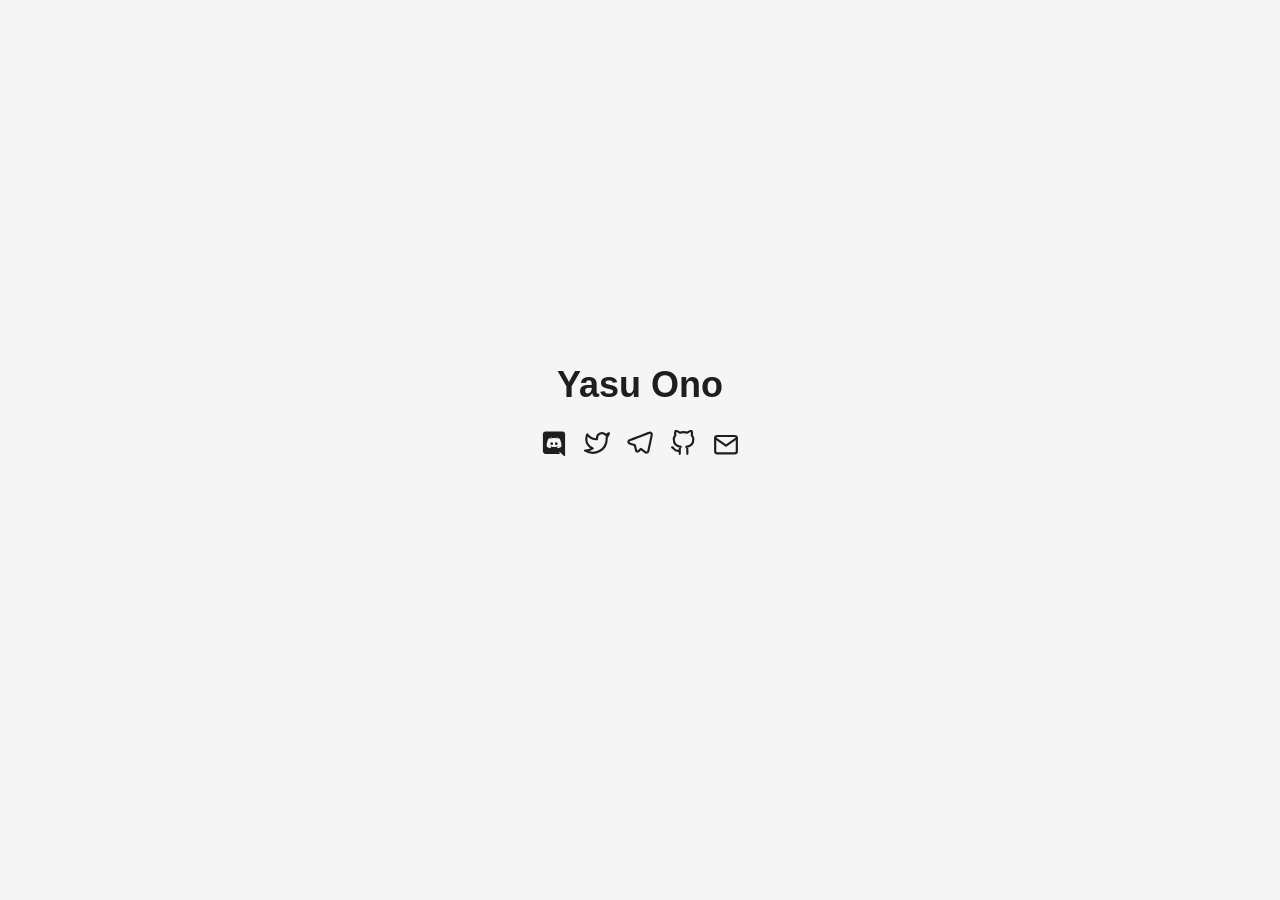
==== index.html @ a7e97d5b "deploy: e727024773650745188b9c780a12538a534c451f" ====
<!doctype html><html lang=en dir=auto>
<head><meta charset=utf-8>
<meta http-equiv=x-ua-compatible content="IE=edge">
<meta name=viewport content="width=device-width,initial-scale=1,shrink-to-fit=no">
<meta name=robots content="index, follow">
<title>Merededdo</title>
<meta name=description content>
<meta name=author content>
<link rel=canonical href=https://merded.xyz/>
<link crossorigin=anonymous href=/assets/css/stylesheet.min.64d1dd649ee1adbaa0cec90154a9b316f83065762fa07321161ede8f5a4046b4.css integrity="sha256-ZNHdZJ7hrbqgzskBVKmzFvgwZXYvoHMhFh7ej1pARrQ=" rel="preload stylesheet" as=style>
<link rel=icon href=https://merded.xyz/favicon.ico>
<link rel=icon type=image/png sizes=16x16 href=https://merded.xyz/favicon-16x16.png>
<link rel=icon type=image/png sizes=32x32 href=https://merded.xyz/favicon-32x32.png>
<link rel=apple-touch-icon href=https://merded.xyz/apple-touch-icon.png>
<link rel=mask-icon href=https://merded.xyz/safari-pinned-tab.svg>
<meta name=theme-color content="#2e2e33">
<meta name=msapplication-TileColor content="#2e2e33">
<meta name=generator content="Hugo 0.92.1">
<link rel=alternate type=application/rss+xml href=https://merded.xyz/index.xml>
<noscript>
<style>#theme-toggle,.top-link{display:none}</style>
<style>@media(prefers-color-scheme:dark){:root{--theme:rgb(29, 30, 32);--entry:rgb(46, 46, 51);--primary:rgb(218, 218, 219);--secondary:rgb(155, 156, 157);--tertiary:rgb(65, 66, 68);--content:rgb(196, 196, 197);--hljs-bg:rgb(46, 46, 51);--code-bg:rgb(55, 56, 62);--border:rgb(51, 51, 51)}.list{background:var(--theme)}.list:not(.dark)::-webkit-scrollbar-track{background:0 0}.list:not(.dark)::-webkit-scrollbar-thumb{border-color:var(--theme)}}</style>
</noscript>
<script async src="https://www.googletagmanager.com/gtag/js?id=G-RCVQD4CCDS"></script>
<script>var doNotTrack=!1;if(!doNotTrack){window.dataLayer=window.dataLayer||[];function gtag(){dataLayer.push(arguments)}gtag('js',new Date),gtag('config','G-RCVQD4CCDS',{anonymize_ip:!1})}</script>
<meta property="og:title" content="Merededdo">
<meta property="og:description" content>
<meta property="og:type" content="website">
<meta property="og:url" content="https://merded.xyz/">
<meta name=twitter:card content="summary">
<meta name=twitter:title content="Merededdo">
<meta name=twitter:description content>
<script type=application/ld+json>{"@context":"https://schema.org","@type":"Organization","name":"Merededdo","url":"https://merded.xyz/","description":"","thumbnailUrl":"https://merded.xyz/favicon.ico","sameAs":["https://discord.com/users/307774635204804608","https://twitter.com/MerdedSpade","https://t.me/Merededdo","https://github.com/Merded","mailto:merdedok@gmail.com"]}</script>
</head>
<body class=list id=top>
<script>window.matchMedia('(prefers-color-scheme: dark)').matches&&document.body.classList.add('dark')</script>
<header class=header>
<nav class=nav>
<div class=logo>
<a href=https://merded.xyz/ accesskey=h title="Merededdo (Alt + H)"></a>
<span class=logo-switches>
</span>
</div>
<ul id=menu>
</ul>
</nav>
</header>
<main class=main><div class=profile>
<div class=profile_inner>
<h1>Yasu Ono</h1>
<span></span><div class=social-icons>
<a href=https://discord.com/users/307774635204804608 target=_blank rel="noopener noreferrer me" title=Discord><svg xmlns="http://www.w3.org/2000/svg" viewBox="20 15 205 190" fill="currentcolor" stroke="none"><path d="M104.4 103.9c-5.7.0-10.2 5-10.2 11.1s4.6 11.1 10.2 11.1c5.7.0 10.2-5 10.2-11.1.1-6.1-4.5-11.1-10.2-11.1zm36.5.0c-5.7.0-10.2 5-10.2 11.1s4.6 11.1 10.2 11.1c5.7.0 10.2-5 10.2-11.1s-4.5-11.1-10.2-11.1z"/><path d="M189.5 20h-134C44.2 20 35 29.2 35 40.6v135.2c0 11.4 9.2 20.6 20.5 20.6h113.4l-5.3-18.5 12.8 11.9 12.1 11.2 21.5 19V40.6c0-11.4-9.2-20.6-20.5-20.6zm-38.6 130.6s-3.6-4.3-6.6-8.1c13.1-3.7 18.1-11.9 18.1-11.9-4.1 2.7-8 4.6-11.5 5.9-5 2.1-9.8 3.5-14.5 4.3-9.6 1.8-18.4 1.3-25.9-.1-5.7-1.1-10.6-2.7-14.7-4.3-2.3-.9-4.8-2-7.3-3.4-.3-.2-.6-.3-.9-.5-.2-.1-.3-.2-.4-.3-1.8-1-2.8-1.7-2.8-1.7s4.8 8 17.5 11.8c-3 3.8-6.7 8.3-6.7 8.3-22.1-.7-30.5-15.2-30.5-15.2.0-32.2 14.4-58.3 14.4-58.3 14.4-10.8 28.1-10.5 28.1-10.5l1 1.2c-18 5.2-26.3 13.1-26.3 13.1s2.2-1.2 5.9-2.9c10.7-4.7 19.2-6 22.7-6.3.6-.1 1.1-.2 1.7-.2 6.1-.8 13-1 20.2-.2 9.5 1.1 19.7 3.9 30.1 9.6.0.0-7.9-7.5-24.9-12.7l1.4-1.6s13.7-.3 28.1 10.5c0 0 14.4 26.1 14.4 58.3.0.0-8.5 14.5-30.6 15.2z"/></svg>
</a>
<a href=https://twitter.com/MerdedSpade target=_blank rel="noopener noreferrer me" title=Twitter><svg xmlns="http://www.w3.org/2000/svg" viewBox="0 0 24 24" fill="none" stroke="currentcolor" stroke-width="2" stroke-linecap="round" stroke-linejoin="round"><path d="M23 3a10.9 10.9.0 01-3.14 1.53 4.48 4.48.0 00-7.86 3v1A10.66 10.66.0 013 4s-4 9 5 13a11.64 11.64.0 01-7 2c9 5 20 0 20-11.5a4.5 4.5.0 00-.08-.83A7.72 7.72.0 0023 3z"/></svg>
</a>
<a href=https://t.me/Merededdo target=_blank rel="noopener noreferrer me" title=Telegram><svg xmlns="http://www.w3.org/2000/svg" viewBox="0 0 24 24" fill="none" stroke="currentcolor" stroke-width="2" stroke-linecap="round" stroke-linejoin="round"><path d="M21.198 2.433a2.242 2.242.0 00-1.022.215l-8.609 3.33c-2.068.8-4.133 1.598-5.724 2.21a405.15 405.15.0 01-2.849 1.09c-.42.147-.99.332-1.473.901-.728.968.193 1.798.919 2.286 1.61.516 3.275 1.009 4.654 1.472.509 1.793.997 3.592 1.48 5.388.16.36.506.494.864.498l-.002.018s.281.028.555-.038a2.1 2.1.0 00.933-.517c.345-.324 1.28-1.244 1.811-1.764l3.999 2.952.032.018s.442.311 1.09.355c.324.022.75-.04 1.116-.308.37-.27.613-.702.728-1.196.342-1.492 2.61-12.285 2.997-14.072l-.01.042c.27-1.006.17-1.928-.455-2.474a1.654 1.654.0 00-1.034-.407z"/></svg>
</a>
<a href=https://github.com/Merded target=_blank rel="noopener noreferrer me" title=Github><svg xmlns="http://www.w3.org/2000/svg" viewBox="0 0 24 24" fill="none" stroke="currentcolor" stroke-width="2" stroke-linecap="round" stroke-linejoin="round"><path d="M9 19c-5 1.5-5-2.5-7-3m14 6v-3.87a3.37 3.37.0 00-.94-2.61c3.14-.35 6.44-1.54 6.44-7A5.44 5.44.0 0020 4.77 5.07 5.07.0 0019.91 1S18.73.65 16 2.48a13.38 13.38.0 00-7 0C6.27.65 5.09 1 5.09 1A5.07 5.07.0 005 4.77 5.44 5.44.0 003.5 8.55c0 5.42 3.3 6.61 6.44 7A3.37 3.37.0 009 18.13V22"/></svg>
</a>
<a href=mailto:merdedok@gmail.com target=_blank rel="noopener noreferrer me" title=Email><svg xmlns="http://www.w3.org/2000/svg" viewBox="0 0 24 21" fill="none" stroke="currentcolor" stroke-width="2" stroke-linecap="round" stroke-linejoin="round"><path d="M4 4h16c1.1.0 2 .9 2 2v12c0 1.1-.9 2-2 2H4c-1.1.0-2-.9-2-2V6c0-1.1.9-2 2-2z"/><polyline points="22,6 12,13 2,6"/></svg>
</a>
</div>
</div>
</div>
</main>
<a href=#top aria-label="go to top" title="Go to Top (Alt + G)" class=top-link id=top-link accesskey=g><svg xmlns="http://www.w3.org/2000/svg" viewBox="0 0 12 6" fill="currentcolor"><path d="M12 6H0l6-6z"/></svg>
</a>
<script>let menu=document.getElementById('menu');menu&&(menu.scrollLeft=localStorage.getItem("menu-scroll-position"),menu.onscroll=function(){localStorage.setItem("menu-scroll-position",menu.scrollLeft)}),document.querySelectorAll('a[href^="#"]').forEach(a=>{a.addEventListener("click",function(b){b.preventDefault();var a=this.getAttribute("href").substr(1);window.matchMedia('(prefers-reduced-motion: reduce)').matches?document.querySelector(`[id='${decodeURIComponent(a)}']`).scrollIntoView():document.querySelector(`[id='${decodeURIComponent(a)}']`).scrollIntoView({behavior:"smooth"}),a==="top"?history.replaceState(null,null," "):history.pushState(null,null,`#${a}`)})})</script>
<script>var mybutton=document.getElementById("top-link");window.onscroll=function(){document.body.scrollTop>800||document.documentElement.scrollTop>800?(mybutton.style.visibility="visible",mybutton.style.opacity="1"):(mybutton.style.visibility="hidden",mybutton.style.opacity="0")}</script>
</body>
</html>
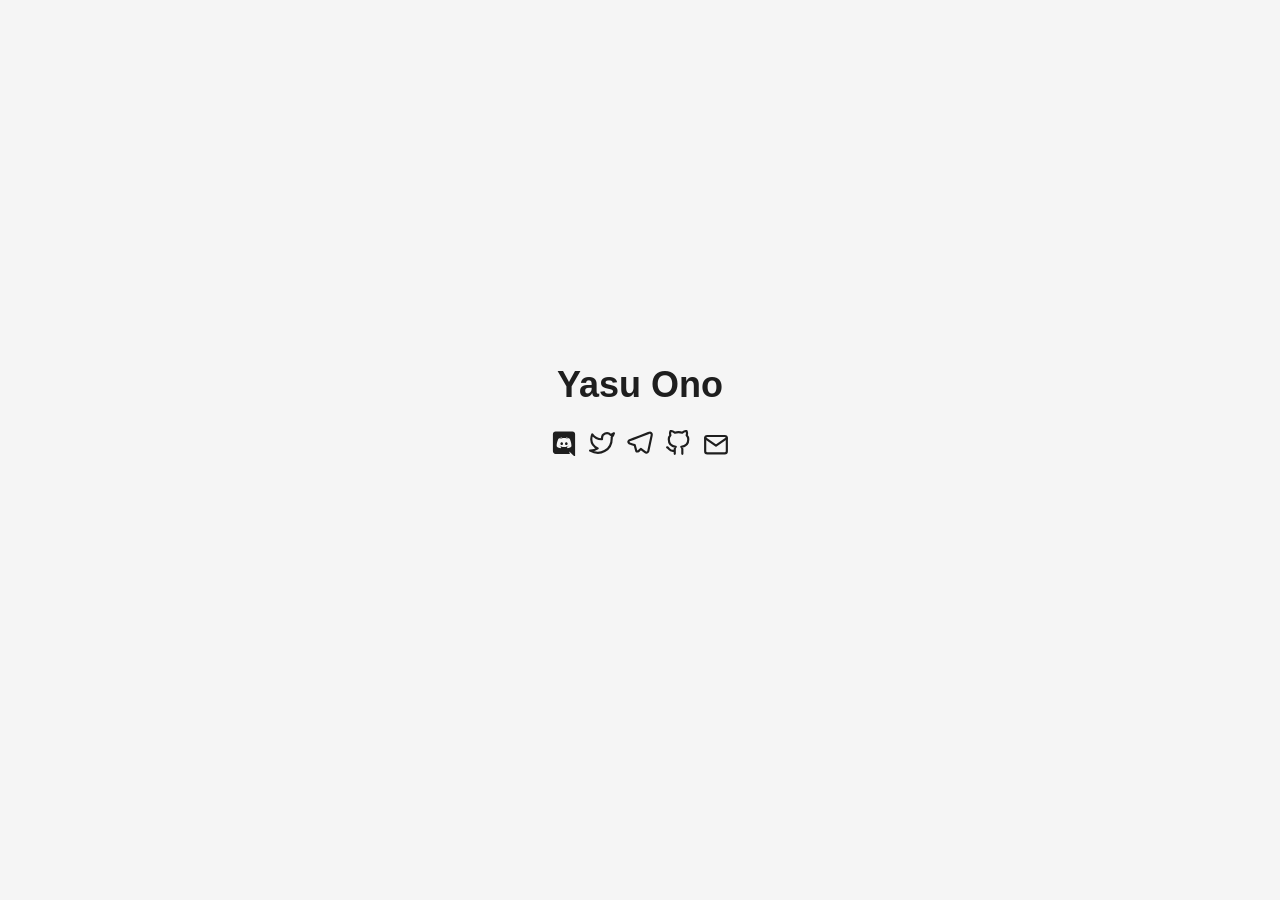
==== commit 111c64f6: "deploy: 8c650c1ca861eb2d2e8efac454b5f6c3cb1c83b9" ====
--- a/index.html
+++ b/index.html
@@ -1,71 +1,2 @@
-<!doctype html><html lang=en dir=auto>
-<head><meta charset=utf-8>
-<meta http-equiv=x-ua-compatible content="IE=edge">
-<meta name=viewport content="width=device-width,initial-scale=1,shrink-to-fit=no">
-<meta name=robots content="index, follow">
-<title>Merededdo</title>
-<meta name=description content>
-<meta name=author content>
-<link rel=canonical href=https://merded.xyz/>
-<link crossorigin=anonymous href=/assets/css/stylesheet.min.64d1dd649ee1adbaa0cec90154a9b316f83065762fa07321161ede8f5a4046b4.css integrity="sha256-ZNHdZJ7hrbqgzskBVKmzFvgwZXYvoHMhFh7ej1pARrQ=" rel="preload stylesheet" as=style>
-<link rel=icon href=https://merded.xyz/favicon.ico>
-<link rel=icon type=image/png sizes=16x16 href=https://merded.xyz/favicon-16x16.png>
-<link rel=icon type=image/png sizes=32x32 href=https://merded.xyz/favicon-32x32.png>
-<link rel=apple-touch-icon href=https://merded.xyz/apple-touch-icon.png>
-<link rel=mask-icon href=https://merded.xyz/safari-pinned-tab.svg>
-<meta name=theme-color content="#2e2e33">
-<meta name=msapplication-TileColor content="#2e2e33">
-<meta name=generator content="Hugo 0.92.1">
-<link rel=alternate type=application/rss+xml href=https://merded.xyz/index.xml>
-<noscript>
-<style>#theme-toggle,.top-link{display:none}</style>
-<style>@media(prefers-color-scheme:dark){:root{--theme:rgb(29, 30, 32);--entry:rgb(46, 46, 51);--primary:rgb(218, 218, 219);--secondary:rgb(155, 156, 157);--tertiary:rgb(65, 66, 68);--content:rgb(196, 196, 197);--hljs-bg:rgb(46, 46, 51);--code-bg:rgb(55, 56, 62);--border:rgb(51, 51, 51)}.list{background:var(--theme)}.list:not(.dark)::-webkit-scrollbar-track{background:0 0}.list:not(.dark)::-webkit-scrollbar-thumb{border-color:var(--theme)}}</style>
-</noscript>
-<script async src="https://www.googletagmanager.com/gtag/js?id=G-RCVQD4CCDS"></script>
-<script>var doNotTrack=!1;if(!doNotTrack){window.dataLayer=window.dataLayer||[];function gtag(){dataLayer.push(arguments)}gtag('js',new Date),gtag('config','G-RCVQD4CCDS',{anonymize_ip:!1})}</script>
-<meta property="og:title" content="Merededdo">
-<meta property="og:description" content>
-<meta property="og:type" content="website">
-<meta property="og:url" content="https://merded.xyz/">
-<meta name=twitter:card content="summary">
-<meta name=twitter:title content="Merededdo">
-<meta name=twitter:description content>
-<script type=application/ld+json>{"@context":"https://schema.org","@type":"Organization","name":"Merededdo","url":"https://merded.xyz/","description":"","thumbnailUrl":"https://merded.xyz/favicon.ico","sameAs":["https://discord.com/users/307774635204804608","https://twitter.com/MerdedSpade","https://t.me/Merededdo","https://github.com/Merded","mailto:merdedok@gmail.com"]}</script>
-</head>
-<body class=list id=top>
-<script>window.matchMedia('(prefers-color-scheme: dark)').matches&&document.body.classList.add('dark')</script>
-<header class=header>
-<nav class=nav>
-<div class=logo>
-<a href=https://merded.xyz/ accesskey=h title="Merededdo (Alt + H)"></a>
-<span class=logo-switches>
-</span>
-</div>
-<ul id=menu>
-</ul>
-</nav>
-</header>
-<main class=main><div class=profile>
-<div class=profile_inner>
-<h1>Yasu Ono</h1>
-<span></span><div class=social-icons>
-<a href=https://discord.com/users/307774635204804608 target=_blank rel="noopener noreferrer me" title=Discord><svg xmlns="http://www.w3.org/2000/svg" viewBox="20 15 205 190" fill="currentcolor" stroke="none"><path d="M104.4 103.9c-5.7.0-10.2 5-10.2 11.1s4.6 11.1 10.2 11.1c5.7.0 10.2-5 10.2-11.1.1-6.1-4.5-11.1-10.2-11.1zm36.5.0c-5.7.0-10.2 5-10.2 11.1s4.6 11.1 10.2 11.1c5.7.0 10.2-5 10.2-11.1s-4.5-11.1-10.2-11.1z"/><path d="M189.5 20h-134C44.2 20 35 29.2 35 40.6v135.2c0 11.4 9.2 20.6 20.5 20.6h113.4l-5.3-18.5 12.8 11.9 12.1 11.2 21.5 19V40.6c0-11.4-9.2-20.6-20.5-20.6zm-38.6 130.6s-3.6-4.3-6.6-8.1c13.1-3.7 18.1-11.9 18.1-11.9-4.1 2.7-8 4.6-11.5 5.9-5 2.1-9.8 3.5-14.5 4.3-9.6 1.8-18.4 1.3-25.9-.1-5.7-1.1-10.6-2.7-14.7-4.3-2.3-.9-4.8-2-7.3-3.4-.3-.2-.6-.3-.9-.5-.2-.1-.3-.2-.4-.3-1.8-1-2.8-1.7-2.8-1.7s4.8 8 17.5 11.8c-3 3.8-6.7 8.3-6.7 8.3-22.1-.7-30.5-15.2-30.5-15.2.0-32.2 14.4-58.3 14.4-58.3 14.4-10.8 28.1-10.5 28.1-10.5l1 1.2c-18 5.2-26.3 13.1-26.3 13.1s2.2-1.2 5.9-2.9c10.7-4.7 19.2-6 22.7-6.3.6-.1 1.1-.2 1.7-.2 6.1-.8 13-1 20.2-.2 9.5 1.1 19.7 3.9 30.1 9.6.0.0-7.9-7.5-24.9-12.7l1.4-1.6s13.7-.3 28.1 10.5c0 0 14.4 26.1 14.4 58.3.0.0-8.5 14.5-30.6 15.2z"/></svg>
-</a>
-<a href=https://twitter.com/MerdedSpade target=_blank rel="noopener noreferrer me" title=Twitter><svg xmlns="http://www.w3.org/2000/svg" viewBox="0 0 24 24" fill="none" stroke="currentcolor" stroke-width="2" stroke-linecap="round" stroke-linejoin="round"><path d="M23 3a10.9 10.9.0 01-3.14 1.53 4.48 4.48.0 00-7.86 3v1A10.66 10.66.0 013 4s-4 9 5 13a11.64 11.64.0 01-7 2c9 5 20 0 20-11.5a4.5 4.5.0 00-.08-.83A7.72 7.72.0 0023 3z"/></svg>
-</a>
-<a href=https://t.me/Merededdo target=_blank rel="noopener noreferrer me" title=Telegram><svg xmlns="http://www.w3.org/2000/svg" viewBox="0 0 24 24" fill="none" stroke="currentcolor" stroke-width="2" stroke-linecap="round" stroke-linejoin="round"><path d="M21.198 2.433a2.242 2.242.0 00-1.022.215l-8.609 3.33c-2.068.8-4.133 1.598-5.724 2.21a405.15 405.15.0 01-2.849 1.09c-.42.147-.99.332-1.473.901-.728.968.193 1.798.919 2.286 1.61.516 3.275 1.009 4.654 1.472.509 1.793.997 3.592 1.48 5.388.16.36.506.494.864.498l-.002.018s.281.028.555-.038a2.1 2.1.0 00.933-.517c.345-.324 1.28-1.244 1.811-1.764l3.999 2.952.032.018s.442.311 1.09.355c.324.022.75-.04 1.116-.308.37-.27.613-.702.728-1.196.342-1.492 2.61-12.285 2.997-14.072l-.01.042c.27-1.006.17-1.928-.455-2.474a1.654 1.654.0 00-1.034-.407z"/></svg>
-</a>
-<a href=https://github.com/Merded target=_blank rel="noopener noreferrer me" title=Github><svg xmlns="http://www.w3.org/2000/svg" viewBox="0 0 24 24" fill="none" stroke="currentcolor" stroke-width="2" stroke-linecap="round" stroke-linejoin="round"><path d="M9 19c-5 1.5-5-2.5-7-3m14 6v-3.87a3.37 3.37.0 00-.94-2.61c3.14-.35 6.44-1.54 6.44-7A5.44 5.44.0 0020 4.77 5.07 5.07.0 0019.91 1S18.73.65 16 2.48a13.38 13.38.0 00-7 0C6.27.65 5.09 1 5.09 1A5.07 5.07.0 005 4.77 5.44 5.44.0 003.5 8.55c0 5.42 3.3 6.61 6.44 7A3.37 3.37.0 009 18.13V22"/></svg>
-</a>
-<a href=mailto:merdedok@gmail.com target=_blank rel="noopener noreferrer me" title=Email><svg xmlns="http://www.w3.org/2000/svg" viewBox="0 0 24 21" fill="none" stroke="currentcolor" stroke-width="2" stroke-linecap="round" stroke-linejoin="round"><path d="M4 4h16c1.1.0 2 .9 2 2v12c0 1.1-.9 2-2 2H4c-1.1.0-2-.9-2-2V6c0-1.1.9-2 2-2z"/><polyline points="22,6 12,13 2,6"/></svg>
-</a>
-</div>
-</div>
-</div>
-</main>
-<a href=#top aria-label="go to top" title="Go to Top (Alt + G)" class=top-link id=top-link accesskey=g><svg xmlns="http://www.w3.org/2000/svg" viewBox="0 0 12 6" fill="currentcolor"><path d="M12 6H0l6-6z"/></svg>
-</a>
-<script>let menu=document.getElementById('menu');menu&&(menu.scrollLeft=localStorage.getItem("menu-scroll-position"),menu.onscroll=function(){localStorage.setItem("menu-scroll-position",menu.scrollLeft)}),document.querySelectorAll('a[href^="#"]').forEach(a=>{a.addEventListener("click",function(b){b.preventDefault();var a=this.getAttribute("href").substr(1);window.matchMedia('(prefers-reduced-motion: reduce)').matches?document.querySelector(`[id='${decodeURIComponent(a)}']`).scrollIntoView():document.querySelector(`[id='${decodeURIComponent(a)}']`).scrollIntoView({behavior:"smooth"}),a==="top"?history.replaceState(null,null," "):history.pushState(null,null,`#${a}`)})})</script>
-<script>var mybutton=document.getElementById("top-link");window.onscroll=function(){document.body.scrollTop>800||document.documentElement.scrollTop>800?(mybutton.style.visibility="visible",mybutton.style.opacity="1"):(mybutton.style.visibility="hidden",mybutton.style.opacity="0")}</script>
-</body>
-</html>+<!doctype html><html lang=en dir=auto><head><meta charset=utf-8><meta http-equiv=x-ua-compatible content="IE=edge"><meta name=viewport content="width=device-width,initial-scale=1,shrink-to-fit=no"><meta name=robots content="index, follow"><title>Merededdo</title><meta name=description content="Yasu Ono"><meta name=author content><link rel=canonical href=https://merded.xyz/><link crossorigin=anonymous href=/assets/css/stylesheet.min.64d1dd649ee1adbaa0cec90154a9b316f83065762fa07321161ede8f5a4046b4.css integrity="sha256-ZNHdZJ7hrbqgzskBVKmzFvgwZXYvoHMhFh7ej1pARrQ=" rel="preload stylesheet" as=style><link rel=icon href=https://merded.xyz/favicon.ico><link rel=icon type=image/png sizes=16x16 href=https://merded.xyz/favicon-16x16.png><link rel=icon type=image/png sizes=32x32 href=https://merded.xyz/favicon-32x32.png><link rel=apple-touch-icon href=https://merded.xyz/apple-touch-icon.png><link rel=mask-icon href=https://merded.xyz/safari-pinned-tab.svg><meta name=theme-color content="#2e2e33"><meta name=msapplication-TileColor content="#2e2e33"><meta name=generator content="Hugo 0.99.1"><link rel=alternate type=application/rss+xml href=https://merded.xyz/index.xml><noscript><style>#theme-toggle,.top-link{display:none}</style><style>@media(prefers-color-scheme:dark){:root{--theme:rgb(29, 30, 32);--entry:rgb(46, 46, 51);--primary:rgb(218, 218, 219);--secondary:rgb(155, 156, 157);--tertiary:rgb(65, 66, 68);--content:rgb(196, 196, 197);--hljs-bg:rgb(46, 46, 51);--code-bg:rgb(55, 56, 62);--border:rgb(51, 51, 51)}.list{background:var(--theme)}.list:not(.dark)::-webkit-scrollbar-track{background:0 0}.list:not(.dark)::-webkit-scrollbar-thumb{border-color:var(--theme)}}</style></noscript><script type=text/javascript>(function(e,o,i,a,t,n,s){e[t]=e[t]||function(){(e[t].a=e[t].a||[]).push(arguments)},e[t].l=1*new Date,n=o.createElement(i),s=o.getElementsByTagName(i)[0],n.async=1,n.src=a,s.parentNode.insertBefore(n,s)})(window,document,"script","https://mc.yandex.ru/metrika/tag.js","ym"),ym(87530587,"init",{clickmap:!0,trackLinks:!0,accurateTrackBounce:!0,webvisor:!0})</script><noscript><div><img src=https://mc.yandex.ru/watch/87530587 style=position:absolute;left:-9999px alt></div></noscript><meta property="og:title" content="Merededdo"><meta property="og:description" content="Yasu Ono"><meta property="og:type" content="website"><meta property="og:url" content="https://merded.xyz/"><meta name=twitter:card content="summary"><meta name=twitter:title content="Merededdo"><meta name=twitter:description content="Yasu Ono"><script type=application/ld+json>{"@context":"https://schema.org","@type":"Organization","name":"Merededdo","url":"https://merded.xyz/","description":"Yasu Ono","thumbnailUrl":"https://merded.xyz/favicon.ico","sameAs":["https://discord.com/users/307774635204804608","https://twitter.com/MerdedSpade","https://t.me/Merededdo","https://github.com/Merded","mailto:merdedok@gmail.com"]}</script></head><body class=list id=top><script>window.matchMedia("(prefers-color-scheme: dark)").matches&&document.body.classList.add("dark")</script><header class=header><nav class=nav><div class=logo><a href=https://merded.xyz/ accesskey=h title="Merededdo (Alt + H)"></a>
+<span class=logo-switches></span></div><ul id=menu></ul></nav></header><main class=main><div class=profile><div class=profile_inner><h1>Yasu Ono</h1><span></span><div class=social-icons><a href=https://discord.com/users/307774635204804608 target=_blank rel="noopener noreferrer me" title=Discord><svg xmlns="http://www.w3.org/2000/svg" viewBox="20 15 205 190" fill="currentcolor" stroke="none"><path d="M104.4 103.9c-5.7.0-10.2 5-10.2 11.1s4.6 11.1 10.2 11.1c5.7.0 10.2-5 10.2-11.1.1-6.1-4.5-11.1-10.2-11.1zm36.5.0c-5.7.0-10.2 5-10.2 11.1s4.6 11.1 10.2 11.1c5.7.0 10.2-5 10.2-11.1s-4.5-11.1-10.2-11.1z"/><path d="M189.5 20h-134C44.2 20 35 29.2 35 40.6v135.2c0 11.4 9.2 20.6 20.5 20.6h113.4l-5.3-18.5 12.8 11.9 12.1 11.2 21.5 19V40.6c0-11.4-9.2-20.6-20.5-20.6zm-38.6 130.6s-3.6-4.3-6.6-8.1c13.1-3.7 18.1-11.9 18.1-11.9-4.1 2.7-8 4.6-11.5 5.9-5 2.1-9.8 3.5-14.5 4.3-9.6 1.8-18.4 1.3-25.9-.1-5.7-1.1-10.6-2.7-14.7-4.3-2.3-.9-4.8-2-7.3-3.4-.3-.2-.6-.3-.9-.5-.2-.1-.3-.2-.4-.3-1.8-1-2.8-1.7-2.8-1.7s4.8 8 17.5 11.8c-3 3.8-6.7 8.3-6.7 8.3-22.1-.7-30.5-15.2-30.5-15.2.0-32.2 14.4-58.3 14.4-58.3 14.4-10.8 28.1-10.5 28.1-10.5l1 1.2c-18 5.2-26.3 13.1-26.3 13.1s2.2-1.2 5.9-2.9c10.7-4.7 19.2-6 22.7-6.3.6-.1 1.1-.2 1.7-.2 6.1-.8 13-1 20.2-.2 9.5 1.1 19.7 3.9 30.1 9.6.0.0-7.9-7.5-24.9-12.7l1.4-1.6s13.7-.3 28.1 10.5c0 0 14.4 26.1 14.4 58.3.0.0-8.5 14.5-30.6 15.2z"/></svg></a><a href=https://twitter.com/MerdedSpade target=_blank rel="noopener noreferrer me" title=Twitter><svg xmlns="http://www.w3.org/2000/svg" viewBox="0 0 24 24" fill="none" stroke="currentcolor" stroke-width="2" stroke-linecap="round" stroke-linejoin="round"><path d="M23 3a10.9 10.9.0 01-3.14 1.53 4.48 4.48.0 00-7.86 3v1A10.66 10.66.0 013 4s-4 9 5 13a11.64 11.64.0 01-7 2c9 5 20 0 20-11.5a4.5 4.5.0 00-.08-.83A7.72 7.72.0 0023 3z"/></svg></a><a href=https://t.me/Merededdo target=_blank rel="noopener noreferrer me" title=Telegram><svg xmlns="http://www.w3.org/2000/svg" viewBox="0 0 24 24" fill="none" stroke="currentcolor" stroke-width="2" stroke-linecap="round" stroke-linejoin="round"><path d="M21.198 2.433a2.242 2.242.0 00-1.022.215l-8.609 3.33c-2.068.8-4.133 1.598-5.724 2.21a405.15 405.15.0 01-2.849 1.09c-.42.147-.99.332-1.473.901-.728.968.193 1.798.919 2.286 1.61.516 3.275 1.009 4.654 1.472.509 1.793.997 3.592 1.48 5.388.16.36.506.494.864.498l-.002.018s.281.028.555-.038a2.1 2.1.0 00.933-.517c.345-.324 1.28-1.244 1.811-1.764l3.999 2.952.032.018s.442.311 1.09.355c.324.022.75-.04 1.116-.308.37-.27.613-.702.728-1.196.342-1.492 2.61-12.285 2.997-14.072l-.01.042c.27-1.006.17-1.928-.455-2.474a1.654 1.654.0 00-1.034-.407z"/></svg></a><a href=https://github.com/Merded target=_blank rel="noopener noreferrer me" title=Github><svg xmlns="http://www.w3.org/2000/svg" viewBox="0 0 24 24" fill="none" stroke="currentcolor" stroke-width="2" stroke-linecap="round" stroke-linejoin="round"><path d="M9 19c-5 1.5-5-2.5-7-3m14 6v-3.87a3.37 3.37.0 00-.94-2.61c3.14-.35 6.44-1.54 6.44-7A5.44 5.44.0 0020 4.77 5.07 5.07.0 0019.91 1S18.73.65 16 2.48a13.38 13.38.0 00-7 0C6.27.65 5.09 1 5.09 1A5.07 5.07.0 005 4.77 5.44 5.44.0 003.5 8.55c0 5.42 3.3 6.61 6.44 7A3.37 3.37.0 009 18.13V22"/></svg></a><a href=mailto:merdedok@gmail.com target=_blank rel="noopener noreferrer me" title=Email><svg xmlns="http://www.w3.org/2000/svg" viewBox="0 0 24 21" fill="none" stroke="currentcolor" stroke-width="2" stroke-linecap="round" stroke-linejoin="round"><path d="M4 4h16c1.1.0 2 .9 2 2v12c0 1.1-.9 2-2 2H4c-1.1.0-2-.9-2-2V6c0-1.1.9-2 2-2z"/><polyline points="22,6 12,13 2,6"/></svg></a></div></div></div></main><a href=#top aria-label="go to top" title="Go to Top (Alt + G)" class=top-link id=top-link accesskey=g><svg xmlns="http://www.w3.org/2000/svg" viewBox="0 0 12 6" fill="currentcolor"><path d="M12 6H0l6-6z"/></svg></a><script>let menu=document.getElementById("menu");menu&&(menu.scrollLeft=localStorage.getItem("menu-scroll-position"),menu.onscroll=function(){localStorage.setItem("menu-scroll-position",menu.scrollLeft)}),document.querySelectorAll('a[href^="#"]').forEach(e=>{e.addEventListener("click",function(t){t.preventDefault();var e=this.getAttribute("href").substr(1);window.matchMedia("(prefers-reduced-motion: reduce)").matches?document.querySelector(`[id='${decodeURIComponent(e)}']`).scrollIntoView():document.querySelector(`[id='${decodeURIComponent(e)}']`).scrollIntoView({behavior:"smooth"}),e==="top"?history.replaceState(null,null," "):history.pushState(null,null,`#${e}`)})})</script><script>var mybutton=document.getElementById("top-link");window.onscroll=function(){document.body.scrollTop>800||document.documentElement.scrollTop>800?(mybutton.style.visibility="visible",mybutton.style.opacity="1"):(mybutton.style.visibility="hidden",mybutton.style.opacity="0")}</script></body></html>
